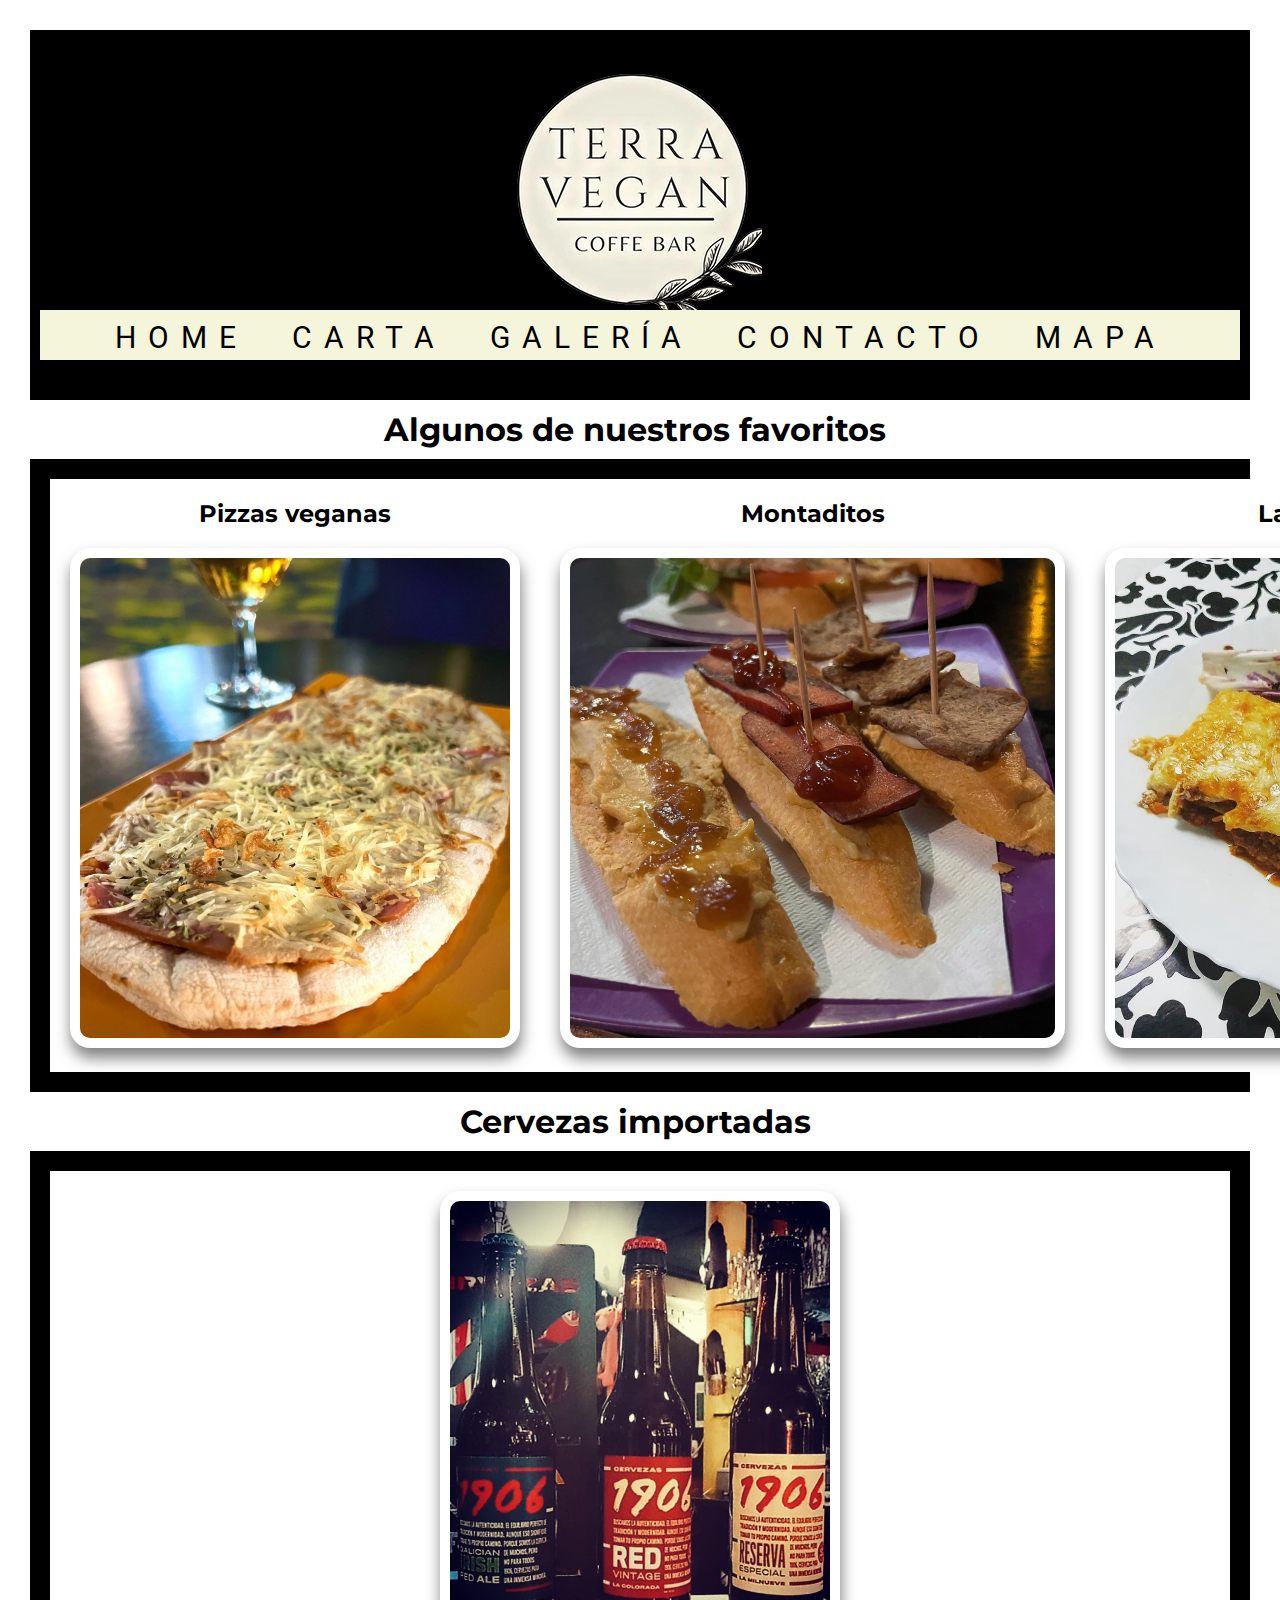
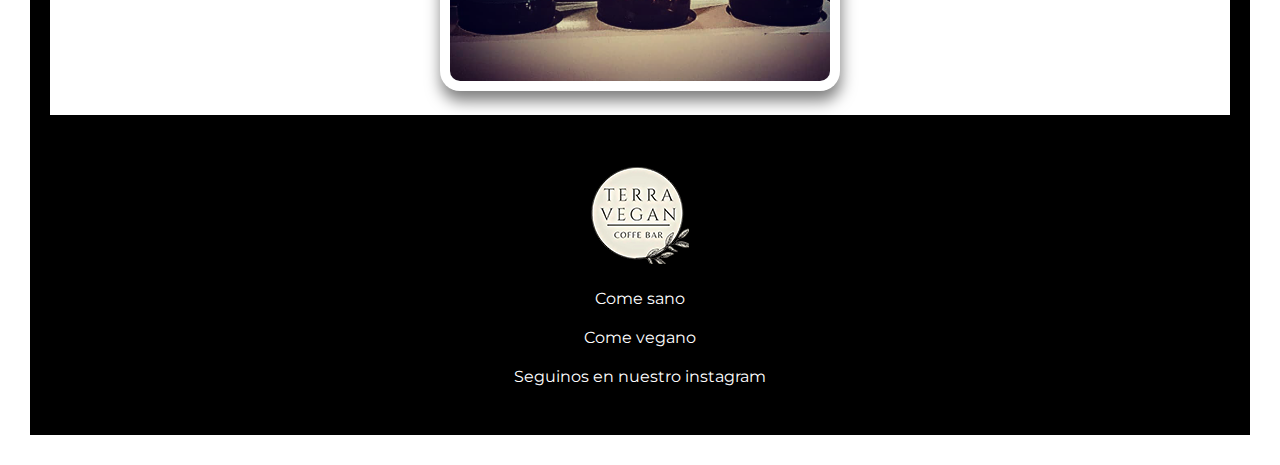
==== index.html @ bc42bf84 "creo mi primer repositorio" ====
<!DOCTYPE html>
<html lang="es">
<head>
	<meta charset="UTF-8">
	<meta name="viewport" content="width=device-width, initial-scale=1.0">
	<title>Terra Vegan</title>
  <link rel="stylesheet" href="https://cdnjs.cloudflare.com/ajax/libs/font-awesome/6.1.1/css/all.min.css" integrity="sha512-KfkfwYDsLkIlwQp6LFnl8zNdLGxu9YAA1QvwINks4PhcElQSvqcyVLLD9aMhXd13uQjoXtEKNosOWaZqXgel0g==" crossorigin="anonymous" referrerpolicy="no-referrer">
  <style>
@import url('https://fonts.googleapis.com/css2?family=Montserrat:wght@100;300;800;900&family=Roboto:wght@100;300;500;900&display=swap');
</style>
<link rel="stylesheet" href="estilos.css">
</head>

<body>
  <div class="padre">
    <header class="header">
      <div class="logo">
        <a href="index.html"><img src="img/tvl.png" alt="TerraVegan"></a>
      </div>
      
        <nav class="nav">
          <ul>
        <li><a href="index.html">home</a></li>
        <li><a href="pages/carta.html">carta</a></li>
        <li><a href="pages/galeria.html">galería</a></li>
        <li><a href="pages/contacto.html">contacto</a></li>
        <li><a href="pages/mapa.html">mapa</a></li>
          </ul>
        </nav>
      
    </header>

    <h1>Algunos de nuestros favoritos</h1>

    <section class="section">
    <div class="articulos">
      <article class="article">
        <h2>Pizzas veganas</h2>
        <div><img class="imghome" src="img/tv5.png" alt="pizza"></div>
      </article>
      <article class="article">
        <h2>Montaditos</h2>
        <div><img class="imghome" src="img/tv12.png" alt="montaditos"></div>
      </article>
      <article class="article">
        <h2>Lasaña vegana</h2>
        <div><img class="imghome" src="img/tv15.png" alt="lasaña"></div>
      </article>
    </div>
  </section>

  <h1>Cervezas importadas</h1>

  <section class="section2">
    <div class="articulos2">
      <article class="article2">
        <div><img class="imghome2" src="img/tv16.png" alt="cervezas"></div>
      </article>
    </div>
  </section>

  <footer class="footer">
    <nav class="pie">
      <a><img src="img/tvlm.png" alt="desarrollo web"></a>
      <p>Come sano</p>
      <p>Come vegano</p>
      <p>Seguinos en nuestro instagram</p>
      <a href="https://www.instagram.com/terravegan_burjassot/" target="_blank"><i class="fa-brands fa-instagram"></i></a>
    </nav>
  </footer>
  </div>
</body>
</html>
---- estilos.css ----
*{
  margin: 0px;
  padding: 10px;
  box-sizing: border-box;
}

body{
  font-family: Montserrat, sans-serif;
}

.padre{
  display: flex;
  flex-flow: column nowrap;
}

    .header{
      background: black;
      display: flex;
      flex-flow: column nowrap;
      height: 370px;
    }
        .logo{
          height: 270px;
          display: flex;
          justify-content: center;
        }

    .nav{
      background: beige;
      font-family: Roboto, sans-serif;
      display: flex;
      justify-content: center;
      align-items: center;
      height: 50px;
      padding-top: 15px;
    }

    .nav ul{
      list-style: none;
    }
    .nav ul li{
      display: inline-block;
    }
    .nav a{
      text-decoration: none;
      color: black;
      font-size: 30px;
      text-transform: uppercase;
      letter-spacing: 12px;
    }
    .nav a:hover{
      color: orange;
    }

    h1{
      background: white;
      margin-left: 0;
      padding-left: 0;
      text-align: center;
    }

    h2{
      text-align: center;
    }

    .section{
      background: black;
      display: flex;
    }

        .articulos{
          flex: 100%;
          display: flex;
          flex-flow: row;
        }

            .article{
              background: white;
              flex: 1 1 100%;
              transition: all 500ms ease;
            }

               .imghome{
                cursor: pointer;
                height: 500px;
                border-radius: 20px;
                box-shadow: 1px 10px 15px rgba(0, 0, 0, 0.50);
                transition: all 500ms ease;
               }
                  .imghome:hover{
                    transform: scale(1.2);
                  }

    .section2{
      background: black;
      display: flex;
    }

        .articulos2{
              flex: 100%;
              display: flex;
              flex-flow: row;
            }

                .article2{
                  background: white;
                  display: flex;
                  justify-content: center;
                  flex: 1;
                  transition: all 500ms ease;
                }

                .imghome2{
                 cursor: pointer;
                 height: 500px;
                 width: 400px;
                 border-radius: 20px;
                 border-radius: 20px;
                 box-shadow: 1px 10px 15px rgba(0, 0, 0, 0.50);
                 transition: all 500ms ease;
                }

                   .imghome2:hover{
                     transform: scale(1.2);
                   }

    .footer{
      background: black;
      display: flex;
      justify-content: center;
      color: white;
      font-family: Montserrat, sans-serif;
      width: 100%;
      text-align: center;
    }

    .footer i{
      color: white;
    }
    .footer i:hover{
      color: orange;
    }

      .pie{
        width: 300px;
      }

  /*GALERIA*/

.galeria{
  min-height: 1600px;
  width: 100%;
  background-color: limegreen;
  display: grid;
  grid-template-columns: repeat(4, 1fr);
}




@media all and (max-width: 545px){
  .articulos{
    flex-direction: column;
    flex-flow: column;
  }

  .nav{
    flex-direction: column;
    flex-flow: column;
  }
}

@media all and (max-width: 800px){
  .articulos{
    flex-direction: column;
    flex-flow: column;
  }

  .nav{
    flex-direction: column;
    flex-flow: column;
  }
}
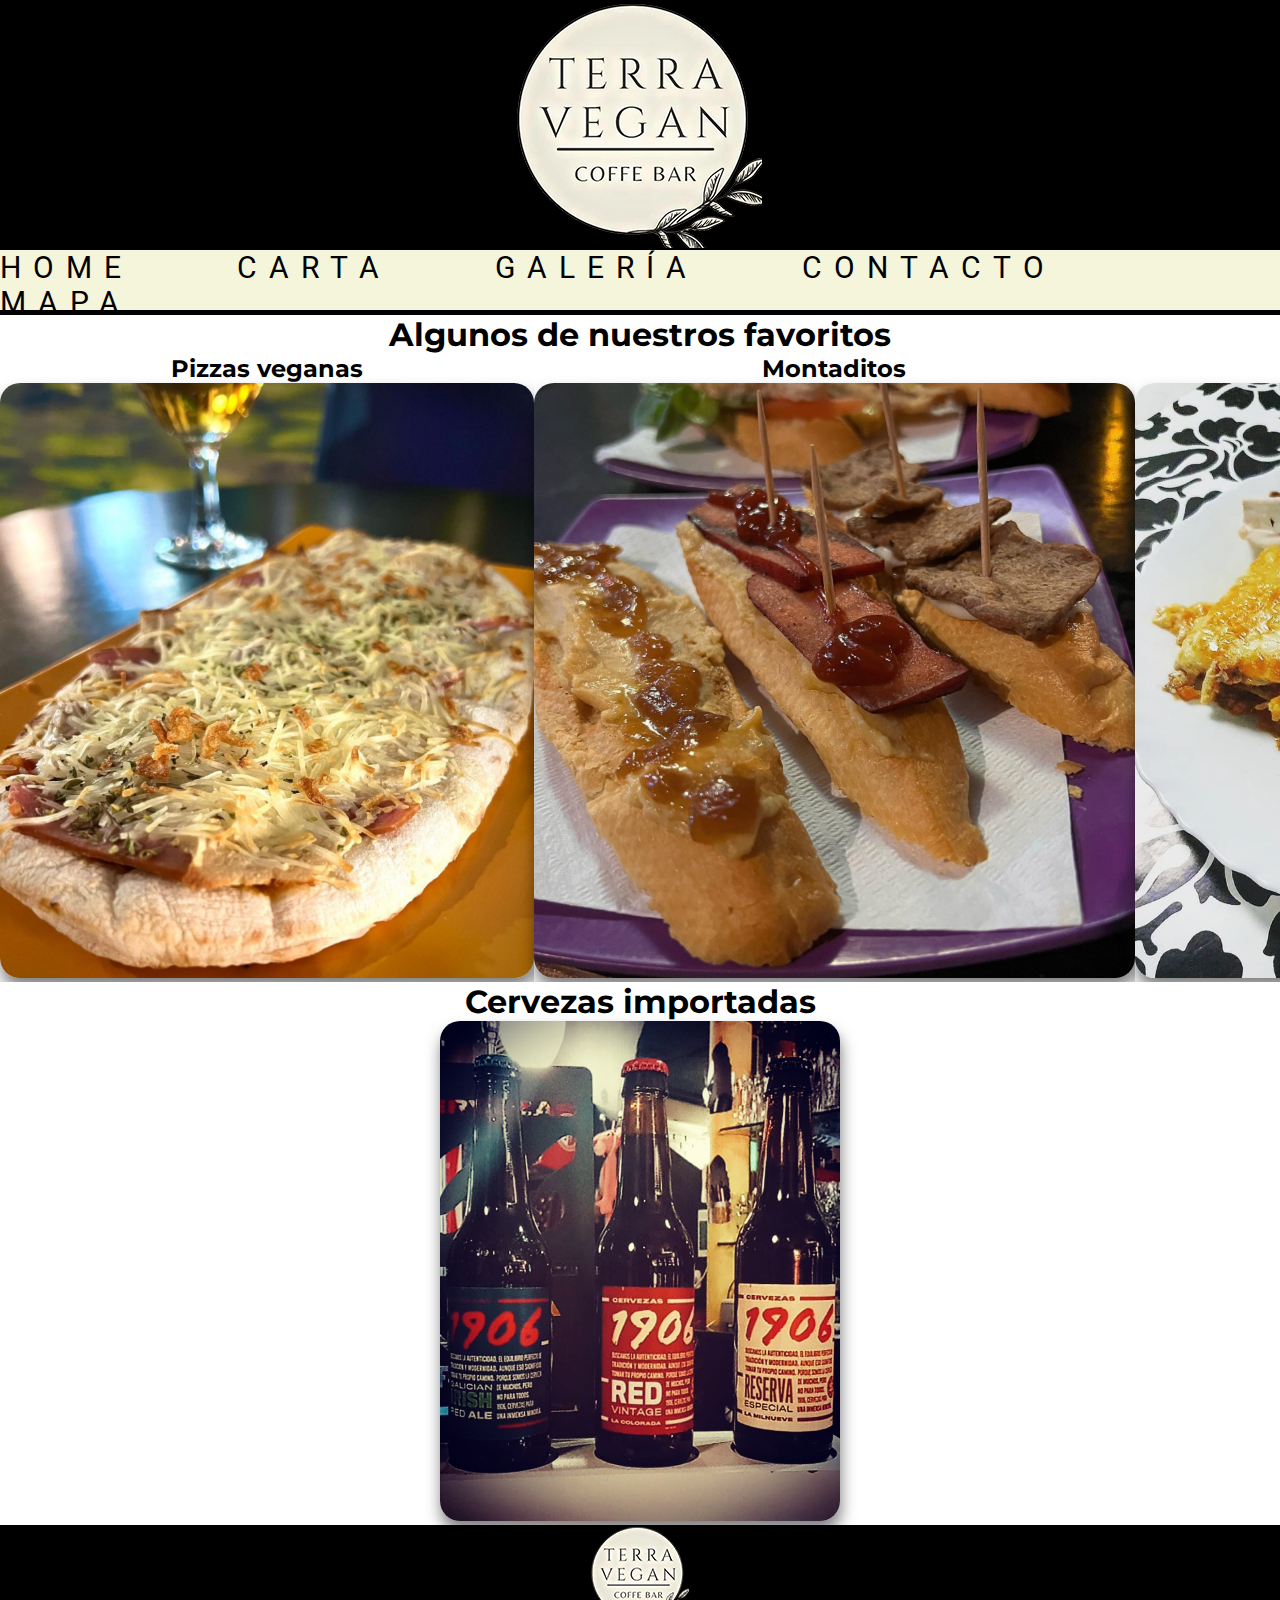
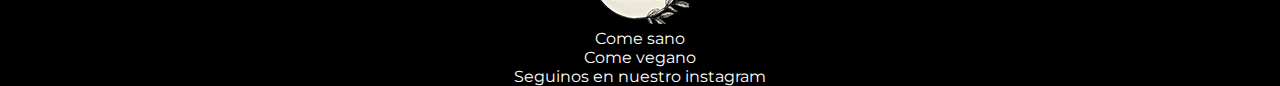
==== commit 55d3b47d: "Restaurante-Guacci" ====
--- a/index.html
+++ b/index.html
@@ -5,12 +5,9 @@
 	<meta name="viewport" content="width=device-width, initial-scale=1.0">
 	<title>Terra Vegan</title>
   <link rel="stylesheet" href="https://cdnjs.cloudflare.com/ajax/libs/font-awesome/6.1.1/css/all.min.css" integrity="sha512-KfkfwYDsLkIlwQp6LFnl8zNdLGxu9YAA1QvwINks4PhcElQSvqcyVLLD9aMhXd13uQjoXtEKNosOWaZqXgel0g==" crossorigin="anonymous" referrerpolicy="no-referrer">
-  <style>
-@import url('https://fonts.googleapis.com/css2?family=Montserrat:wght@100;300;800;900&family=Roboto:wght@100;300;500;900&display=swap');
-</style>
+  <link href="https://cdn.jsdelivr.net/npm/bootstrap@5.1.3/dist/css/bootstrap.min.css" rel="stylesheet" integrity="sha384-1BmE4kWBq78iYhFldvKuhfTAU6auU8tT94WrHftjDbrCEXSU1oBoqyl2QvZ6jIW3" crossorigin="anonymous">
 <link rel="stylesheet" href="estilos.css">
 </head>
-
 <body>
   <div class="padre">
     <header class="header">
@@ -18,13 +15,13 @@
         <a href="index.html"><img src="img/tvl.png" alt="TerraVegan"></a>
       </div>
       
-        <nav class="nav">
+        <nav class="nav conteiner-fluid row">
           <ul>
-        <li><a href="index.html">home</a></li>
-        <li><a href="pages/carta.html">carta</a></li>
-        <li><a href="pages/galeria.html">galería</a></li>
-        <li><a href="pages/contacto.html">contacto</a></li>
-        <li><a href="pages/mapa.html">mapa</a></li>
+        <li><a class="col-xs-1 col-sm-1 col-md-5 col-lg-5" href="index.html">home</a></li>
+        <li><a class="col-xs-1 col-sm-1 col-md-5 col-lg-5" href="pages/carta.html">carta</a></li>
+        <li><a class="col-xs-1 col-sm-1 col-md-5 col-lg-5" href="pages/galeria.html">galería</a></li>
+        <li><a class="col-xs-1 col-sm-1 col-md-5 col-lg-5" href="pages/contacto.html">contacto</a></li>
+        <li><a class="col-xs-1 col-sm-1 col-md-5 col-lg-5" href="pages/mapa.html">mapa</a></li>
           </ul>
         </nav>
       
@@ -32,19 +29,19 @@
 
     <h1>Algunos de nuestros favoritos</h1>
 
-    <section class="section">
-    <div class="articulos">
+    <section class="section conteiner-fluid">
+    <div class="articulos row">
       <article class="article">
         <h2>Pizzas veganas</h2>
-        <div><img class="imghome" src="img/tv5.png" alt="pizza"></div>
+        <div class="col-xs-1 col-sm-2 col-md-3 col-lg-4"><img class="imghome" src="img/tv5.png" alt="pizza"></div>
       </article>
       <article class="article">
         <h2>Montaditos</h2>
-        <div><img class="imghome" src="img/tv12.png" alt="montaditos"></div>
+        <div class="col-xs-1 col-sm-2 col-md-3 col-lg-4"><img class="imghome" src="img/tv12.png" alt="montaditos"></div>
       </article>
       <article class="article">
         <h2>Lasaña vegana</h2>
-        <div><img class="imghome" src="img/tv15.png" alt="lasaña"></div>
+        <div class="col-xs-1 col-sm-2 col-md-3 col-lg-4"><img class="imghome" src="img/tv15.png" alt="lasaña"></div>
       </article>
     </div>
   </section>
@@ -69,5 +66,8 @@
     </nav>
   </footer>
   </div>
+
+  <script src="https://cdn.jsdelivr.net/npm/@popperjs/core@2.10.2/dist/umd/popper.min.js" integrity="sha384-7+zCNj/IqJ95wo16oMtfsKbZ9ccEh31eOz1HGyDuCQ6wgnyJNSYdrPa03rtR1zdB" crossorigin="anonymous"></script>
+  <script src="https://cdn.jsdelivr.net/npm/bootstrap@5.1.3/dist/js/bootstrap.min.js" integrity="sha384-QJHtvGhmr9XOIpI6YVutG+2QOK9T+ZnN4kzFN1RtK3zEFEIsxhlmWl5/YESvpZ13" crossorigin="anonymous"></script>
 </body>
 </html>--- a/estilos.css
+++ b/estilos.css
@@ -1,6 +1,8 @@
+@import url('https://fonts.googleapis.com/css2?family=Montserrat:wght@100;300;800;900&family=Roboto:wght@100;300;500;900&display=swap');
+
 *{
   margin: 0px;
-  padding: 10px;
+  padding: 0px;
   box-sizing: border-box;
 }
 
@@ -17,10 +19,10 @@
       background: black;
       display: flex;
       flex-flow: column nowrap;
-      height: 370px;
+      height: 315px;
     }
         .logo{
-          height: 270px;
+          height: 250px;
           display: flex;
           justify-content: center;
         }
@@ -31,8 +33,9 @@
       display: flex;
       justify-content: center;
       align-items: center;
-      height: 50px;
-      padding-top: 15px;
+      height: 60px;
+      padding-top: 10px;
+      letter-spacing: 100px;
     }
 
     .nav ul{
@@ -66,6 +69,7 @@
     .section{
       background: black;
       display: flex;
+      height: 100%;
     }
 
         .articulos{
@@ -82,7 +86,7 @@
 
                .imghome{
                 cursor: pointer;
-                height: 500px;
+                height: 595px;
                 border-radius: 20px;
                 box-shadow: 1px 10px 15px rgba(0, 0, 0, 0.50);
                 transition: all 500ms ease;
@@ -157,7 +161,7 @@
 
 
 
-
+/*
 @media all and (max-width: 545px){
   .articulos{
     flex-direction: column;
@@ -180,4 +184,4 @@
     flex-direction: column;
     flex-flow: column;
   }
-}+}*/